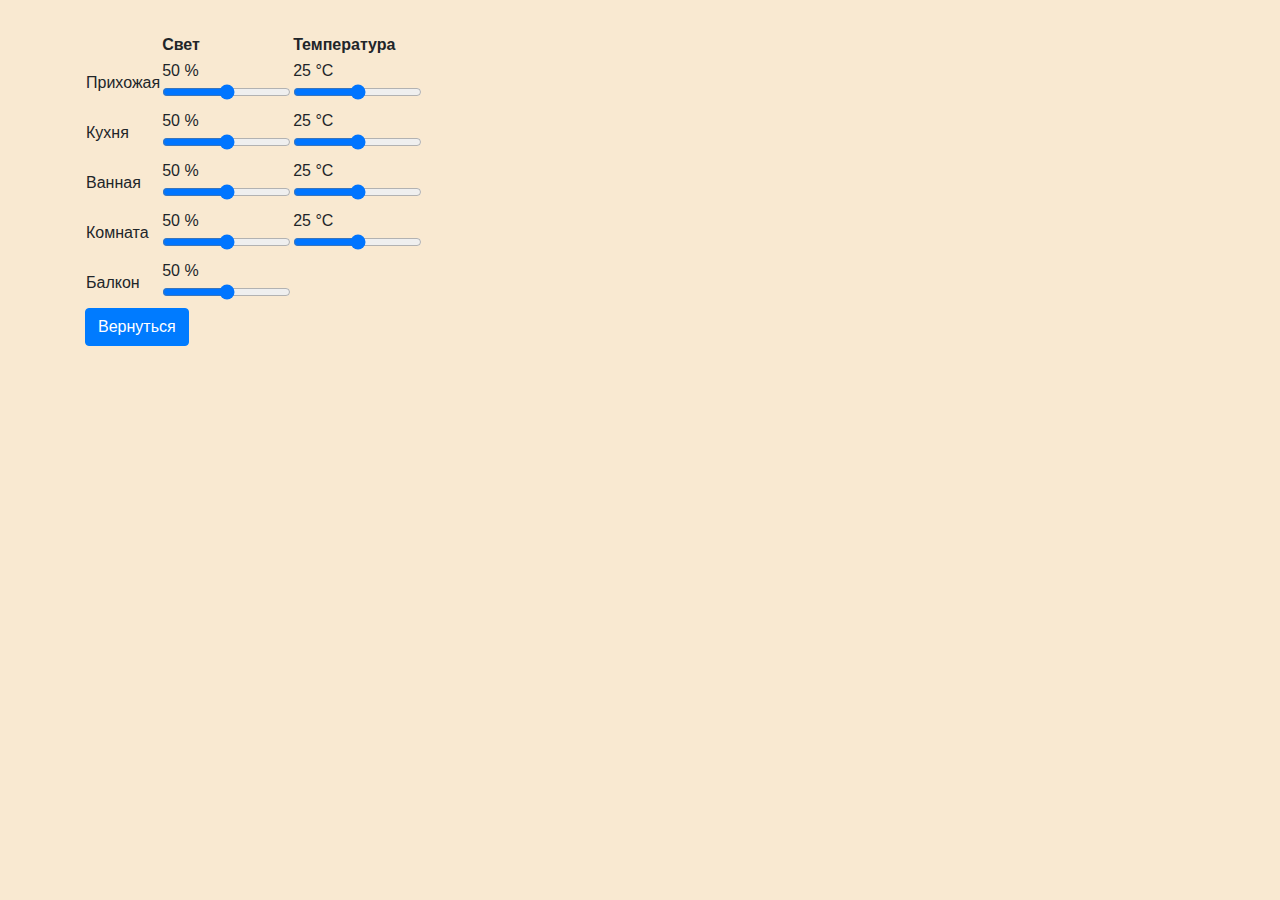
==== target/classes/templates/apartments.html @ bbca91a7 "Add files via upload" ====
<!DOCTYPE HTML>
<html xmlns:th="http://www.thymeleaf.org">
<head>
    <title th:text="'Квартира # ' + ${name}"></title>
    <meta http-equiv="Content-Type" content="text/html; charset=UTF-8" />
	<link rel="stylesheet" href="https://stackpath.bootstrapcdn.com/bootstrap/4.5.2/css/bootstrap.min.css"> 
	<h1 class="container" th:text="'Квартира номер ' + ${name}"></h1>
</head>
<body style="background-color:rgba(240, 200, 140, 0.4);">
	<div class="container pt-4">
		<table>
			<tr>
				<th>           </th>
				<th>Свет       </th>
				<th>Температура</th>
			</tr>
			
			<tr>
				<td>Прихожая       </td>
				<td>
					<output for="slider1" id="light0">50 %</output><br>
					<input name="l1" type="range" id="slider1" min="0" max="100" value="<?=$lights[0]?>" step="1" oninput="outputLight(value, '#light0', '#d1XMTvuzz', '#a1q5hVfomy')">
				</td>
				<td>
					<output for="slider2" id="temp0">25 °C</output><br>
					<input type="range" id="slider2" min="20" max="50" value="<?=$temper[0]?>" step="1" oninput="outputTemp(value, '#temp0', '#c2Kkv5l4K2')">
				</td>
			</tr>
	
			<tr>
				<td>Кухня          </td>
				<td>
					<output for="slider3" id="light1">50 %</output><br>
					<input type="range" id="slider3" min="0" max="100" value="<?=$lights[1]?>" step="1" oninput="outputLight(value, '#light1', '#d6A9rrWj1W', '#a2JYuLnd3N')">
				</td>
				<td>
					<output for="slider4" id="temp1">25 °C</output><br>
					<input type="range" id="slider4" min="20" max="50" value="<?=$temper[1]?>" step="1" oninput="outputTemp(value, '#temp1', '#b1Q6Tb1kGC')">
				</td>
			</tr>
				
			<tr>
				<td>Ванная         </td>
				<td>
					<output for="slider5" id="light2">50 %</output><br>
					<input type="range" id="slider5" min="0" max="100" value="<?=$lights[2]?>" step="1" oninput="outputLight(value, '#light2', '#a4Un7R4Ic', '#clE4vAh4X')">
				</td>
				<td>
					<output for="slider6" id="temp2">25 °C</output><br>
					<input type="range" id="slider6" min="20" max="50" value="<?=$temper[2]?>" step="1" oninput="outputTemp(value, '#temp2', '#b3UJEcGoza')">
				</td>
			</tr>
				
			<tr>
				<td>Комната        </td>
				<td>
					<output for="slider7" id="light3">50 %</output><br>
					<input type="range" id="slider7" min="0" max="100" value="<?=$lights[2]?>" step="1" oninput="outputLight(value, '#light3', '#ad8qocp7f', '#bd14lpn6i')">
				</td>
				<td>
					<output for="slider8" id="temp3">25 °C</output><br>
					<input type="range" id="slider8" min="20" max="50" value="<?=$temper[3]?>" step="1" oninput="outputTemp(value, '#temp3', '#c5I1LTsLLc')">
				</td>
			</tr>
				
			<tr>
				<td>Балкон         </td>
				<td>
					<output for="slider9" id="light4">50 %</output><br>
					<input type="range" id="slider9" min="0" max="100" value="<?=$lights[4]?>" step="1" oninput="outputLight(value, '#light4', '#b1TURKYP0j', '#d5nn3nv3ZF')">
				</td>
			</tr>
		</table>
		
		<input type="button" class="btn btn-md btn-primary" onclick="location.href='/'" value="Вернуться" >
		
	</div>
</body>
</html>
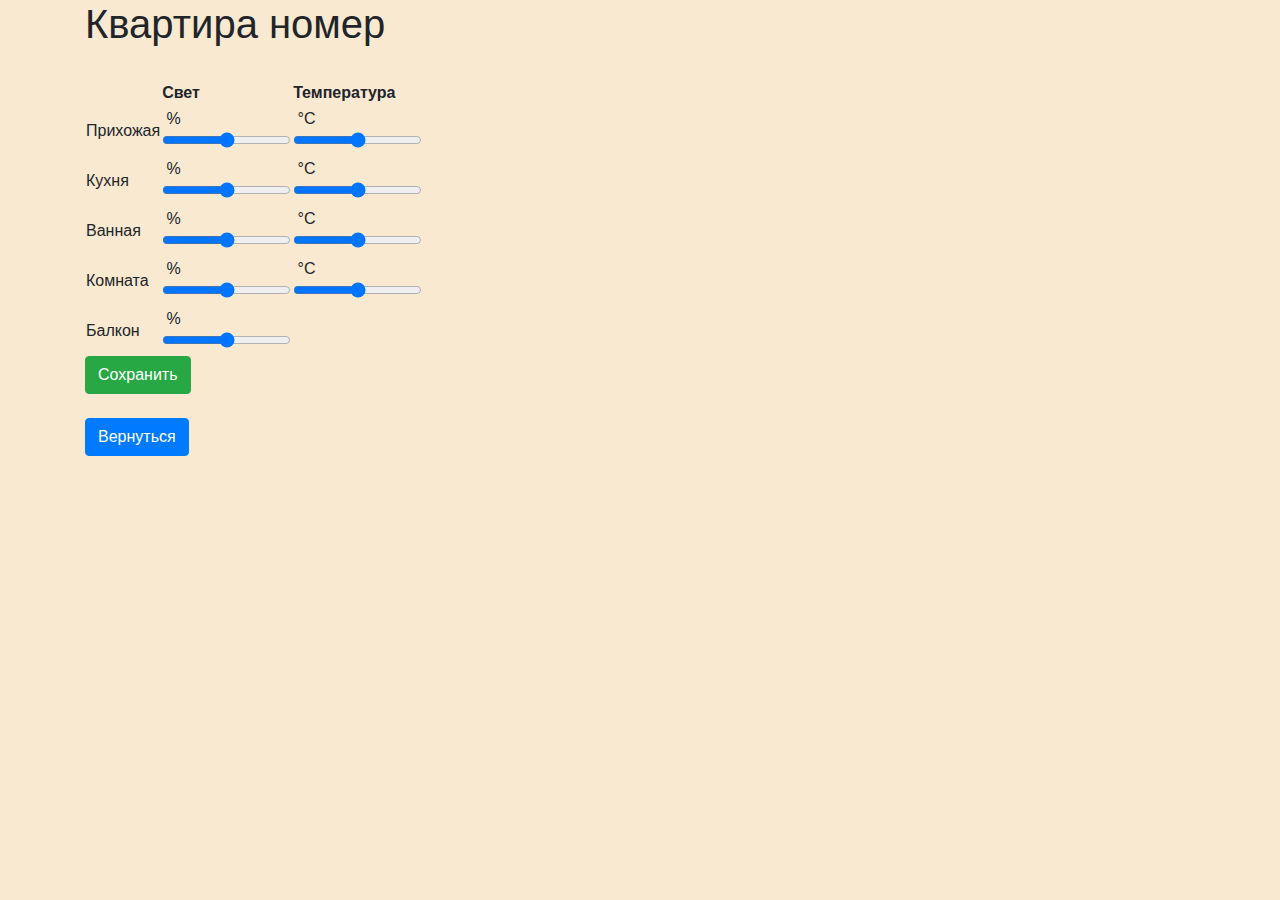
==== commit 50dbc325: "NewCommit" ====
--- a/target/classes/templates/apartments.html
+++ b/target/classes/templates/apartments.html
@@ -1,79 +1,100 @@
 <!DOCTYPE HTML>
 <html xmlns:th="http://www.thymeleaf.org">
-<head>
-    <title th:text="'Квартира # ' + ${name}"></title>
-    <meta http-equiv="Content-Type" content="text/html; charset=UTF-8" />
-	<link rel="stylesheet" href="https://stackpath.bootstrapcdn.com/bootstrap/4.5.2/css/bootstrap.min.css"> 
-	<h1 class="container" th:text="'Квартира номер ' + ${name}"></h1>
-</head>
-<body style="background-color:rgba(240, 200, 140, 0.4);">
-	<div class="container pt-4">
-		<table>
-			<tr>
-				<th>           </th>
-				<th>Свет       </th>
-				<th>Температура</th>
-			</tr>
+	<head>
+		<title th:text="'Квартира # ' + ${name}"></title>
+		<meta http-equiv="Content-Type" content="text/html; charset=UTF-8" />
+		<link rel="stylesheet" href="https://stackpath.bootstrapcdn.com/bootstrap/4.5.2/css/bootstrap.min.css">
+	</head>
+	<body style="background-color:rgba(240, 200, 140, 0.4);">
+		<h1 class="container"> Квартира номер <span th:text="${name}"></span></h1>
+		<div class="container pt-4">
+		
+			<form action="/save" method="post">
+				<table>
+					<tr>
+						<th>           </th>
+						<th>Свет       </th>
+						<th>Температура</th>
+					</tr>
+					
+					
+						<tr>
+							<td>Прихожая       </td>
+							<td>	
+								<label id="light1" th:text="${values[0]}"></label> % <br>
+								<input type="range" name="values" th:value="${values[0]}" min="0" max="100" step="1" 
+		            				oninput="document.getElementById('light1').innerHTML = this.value" />
+							</td>
+							<td>
+								<label id="temper1" th:text="${values[1]}"></label> °C<br>
+								<input type="range" name="values" th:value="${values[1]}" min="20" max="50" step="1" 
+		            				oninput="document.getElementById('temper1').innerHTML = this.value" />
+							</td>
+						</tr>
+				
+						<tr>
+							<td>Кухня          </td>
+							<td>	
+								<label id="light2" th:text="${values[2]}"></label> %<br>
+								<input type="range" name="values" th:value="${values[2]}" min="0" max="100" step="1" 
+		            				oninput="document.getElementById('light2').innerHTML = this.value" />
+							</td>
+							<td>
+								<label id="temper2" th:text="${values[3]}"></label> °C<br>
+								<input type="range" name="values" th:value="${values[3]}" min="20" max="50" step="1" 
+		            				oninput="document.getElementById('temper2').innerHTML = this.value" />
+							</td>
+						</tr>
+							
+						<tr>
+							<td>Ванная         </td>
+							<td>	
+								<label id="light3" th:text="${values[4]}"></label> %<br>
+								<input type="range" name="values" th:value="${values[4]}" min="0" max="100" step="1" 
+		            				oninput="document.getElementById('light3').innerHTML = this.value" />
+							</td>
+							<td>
+								<label id="temper3" th:text="${values[5]}"></label> °C<br>
+								<input type="range" name="values" th:value="${values[5]}" min="20" max="50" step="1" 
+		            				oninput="document.getElementById('temper3').innerHTML = this.value" />
+							</td>
+						</tr>
+							
+						<tr>
+							<td>Комната        </td>
+							<td>	
+								<label id="light4" th:text="${values[6]}"></label> %<br>
+								<input type="range" name="values" th:value="${values[6]}" min="0" max="100" step="1" 
+		            				oninput="document.getElementById('light4').innerHTML = this.value" />
+							</td>
+							<td>
+								<label id="temper4" th:text="${values[7]}"></label> °C<br>
+								<input type="range" name="values" th:value="${values[7]}" min="20" max="50" step="1" 
+		            				oninput="document.getElementById('temper4').innerHTML = this.value" />
+							</td>
+						</tr>
+							
+						<tr>
+							<td>Балкон         </td>
+							<td>	
+								<label id="light5" th:text="${values[8]}"></label> %<br>
+								<input type="range" name="values" th:value="${values[8]}" min="0" max="100" step="1" 
+		            				oninput="document.getElementById('light5').innerHTML = this.value" />
+							</td>
+						</tr>
+				</table>
+        		<input type="submit" class="btn btn-md btn-success" value="Сохранить"/>
+			</form>
+			<br>
+			<input type="button" class="btn btn-md btn-primary" onclick="location.href='/'" value="Вернуться" >
 			
-			<tr>
-				<td>Прихожая       </td>
-				<td>
-					<output for="slider1" id="light0">50 %</output><br>
-					<input name="l1" type="range" id="slider1" min="0" max="100" value="<?=$lights[0]?>" step="1" oninput="outputLight(value, '#light0', '#d1XMTvuzz', '#a1q5hVfomy')">
-				</td>
-				<td>
-					<output for="slider2" id="temp0">25 °C</output><br>
-					<input type="range" id="slider2" min="20" max="50" value="<?=$temper[0]?>" step="1" oninput="outputTemp(value, '#temp0', '#c2Kkv5l4K2')">
-				</td>
-			</tr>
-	
-			<tr>
-				<td>Кухня          </td>
-				<td>
-					<output for="slider3" id="light1">50 %</output><br>
-					<input type="range" id="slider3" min="0" max="100" value="<?=$lights[1]?>" step="1" oninput="outputLight(value, '#light1', '#d6A9rrWj1W', '#a2JYuLnd3N')">
-				</td>
-				<td>
-					<output for="slider4" id="temp1">25 °C</output><br>
-					<input type="range" id="slider4" min="20" max="50" value="<?=$temper[1]?>" step="1" oninput="outputTemp(value, '#temp1', '#b1Q6Tb1kGC')">
-				</td>
-			</tr>
-				
-			<tr>
-				<td>Ванная         </td>
-				<td>
-					<output for="slider5" id="light2">50 %</output><br>
-					<input type="range" id="slider5" min="0" max="100" value="<?=$lights[2]?>" step="1" oninput="outputLight(value, '#light2', '#a4Un7R4Ic', '#clE4vAh4X')">
-				</td>
-				<td>
-					<output for="slider6" id="temp2">25 °C</output><br>
-					<input type="range" id="slider6" min="20" max="50" value="<?=$temper[2]?>" step="1" oninput="outputTemp(value, '#temp2', '#b3UJEcGoza')">
-				</td>
-			</tr>
-				
-			<tr>
-				<td>Комната        </td>
-				<td>
-					<output for="slider7" id="light3">50 %</output><br>
-					<input type="range" id="slider7" min="0" max="100" value="<?=$lights[2]?>" step="1" oninput="outputLight(value, '#light3', '#ad8qocp7f', '#bd14lpn6i')">
-				</td>
-				<td>
-					<output for="slider8" id="temp3">25 °C</output><br>
-					<input type="range" id="slider8" min="20" max="50" value="<?=$temper[3]?>" step="1" oninput="outputTemp(value, '#temp3', '#c5I1LTsLLc')">
-				</td>
-			</tr>
-				
-			<tr>
-				<td>Балкон         </td>
-				<td>
-					<output for="slider9" id="light4">50 %</output><br>
-					<input type="range" id="slider9" min="0" max="100" value="<?=$lights[4]?>" step="1" oninput="outputLight(value, '#light4', '#b1TURKYP0j', '#d5nn3nv3ZF')">
-				</td>
-			</tr>
-		</table>
+		</div>
 		
-		<input type="button" class="btn btn-md btn-primary" onclick="location.href='/'" value="Вернуться" >
+		<script>
+			function slider(v) {
+				var ret = document.getElementById(v).innerHTML;
+			}
+		</script>
 		
-	</div>
-</body>
+	</body>
 </html>